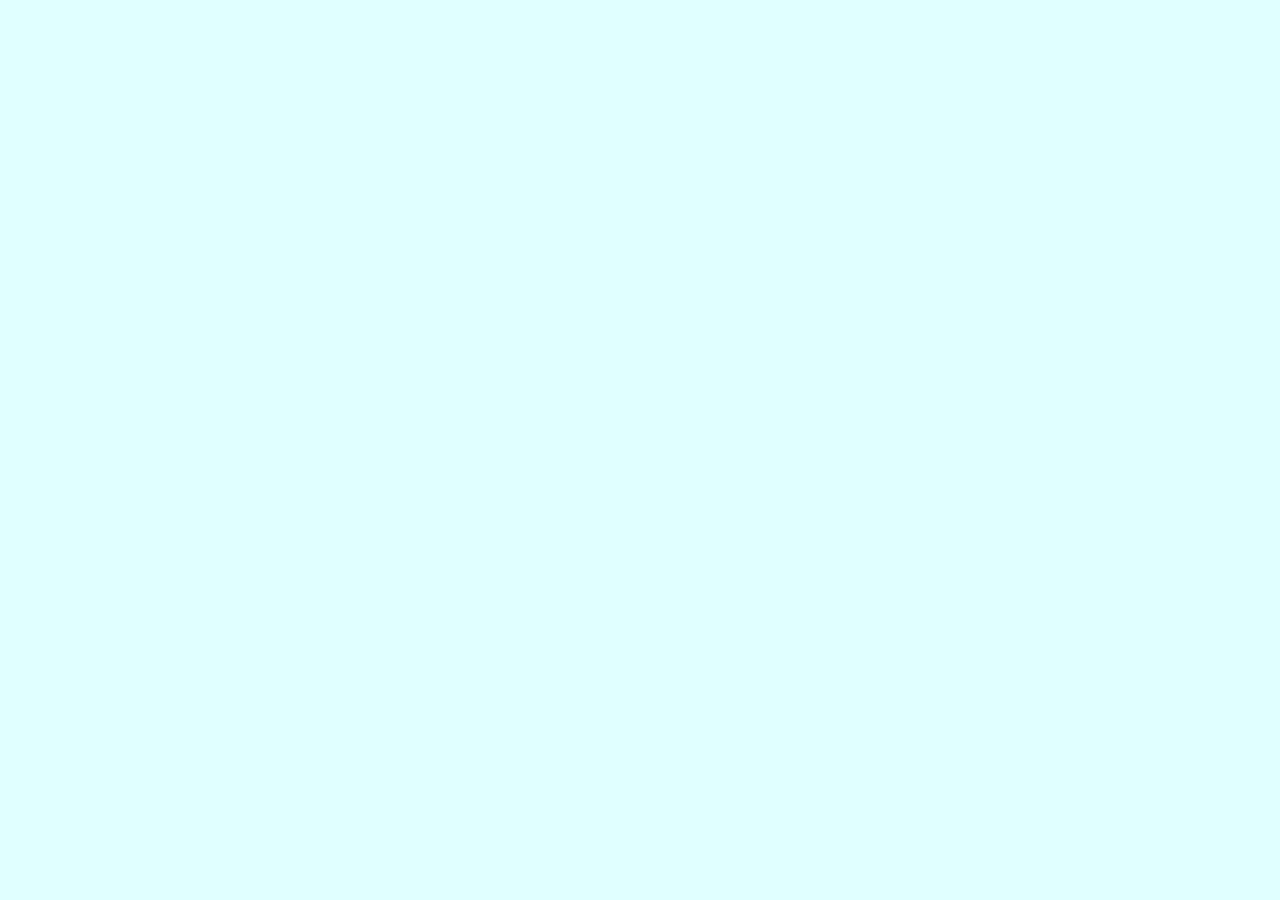
==== Jogo da adivinhação/index.html @ 67352a3d "initial project" ====
<!DOCTYPE html>
<html lang="pt-br">
<head>
  <meta charset="UTF-8">
  <meta name="viewport" content="width=device-width, initial-scale=1.0">
  <title>Jogo da Adivinhação</title>
  <link rel="stylesheet" href="style.css">
  <script src="script.js"></script>
</head>
<body>
  
</body>
</html>
---- Jogo da adivinhação/style.css ----
* {
  margin: 0;
  padding: 0;
  box-sizing: border-box;
}

:root {
  font-size: 62.5%;
}

body {
  background-color: lightcyan;
}
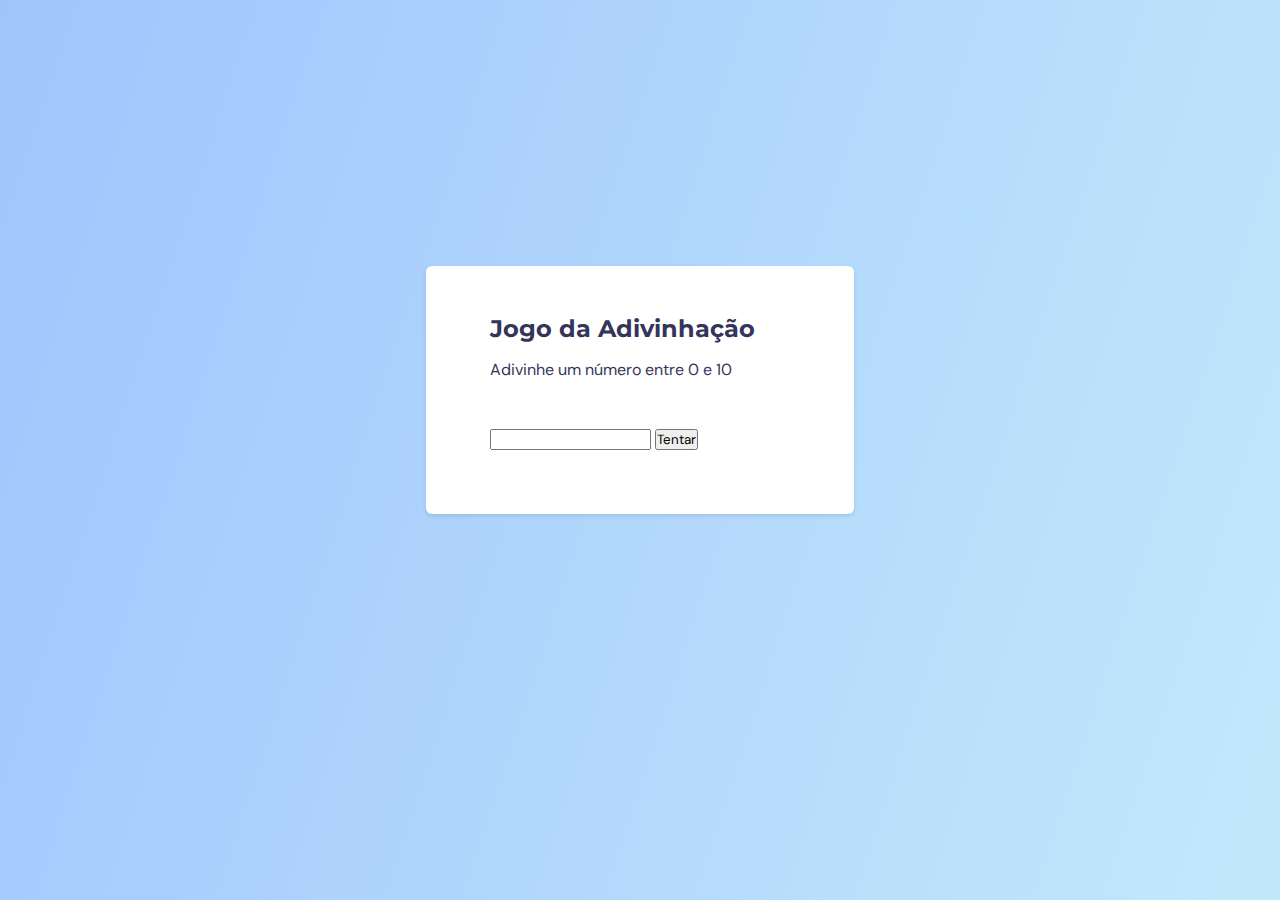
==== commit 59a08397: "add main" ====
--- a/Jogo da adivinhação/index.html
+++ b/Jogo da adivinhação/index.html
@@ -1,6 +1,8 @@
 <!DOCTYPE html>
 <html lang="pt-br">
 <head>
+  <link href="https://fonts.googleapis.com/css?family=DM+Sans:100,200,300,regular,500,600,700,800,900,100italic,200italic,300italic,italic,500italic,600italic,700italic,800italic,900italic" rel="stylesheet" />
+  <link href="https://fonts.googleapis.com/css?family=Montserrat:100,200,300,regular,500,600,700,800,900,100italic,200italic,300italic,italic,500italic,600italic,700italic,800italic,900italic" rel="stylesheet" />
   <meta charset="UTF-8">
   <meta name="viewport" content="width=device-width, initial-scale=1.0">
   <title>Jogo da Adivinhação</title>
@@ -8,6 +10,14 @@
   <script src="script.js"></script>
 </head>
 <body>
-  
+  <main>
+    <h1>Jogo da Adivinhação</h1>
+    <p>Adivinhe um número entre 0 e 10</p>
+
+    <form>
+      <input type="text">
+      <button>Tentar</button>
+    </form>
+  </main>
 </body>
 </html>--- a/Jogo da adivinhação/style.css
+++ b/Jogo da adivinhação/style.css
@@ -2,6 +2,7 @@
   margin: 0;
   padding: 0;
   box-sizing: border-box;
+  font-family: 'DM Sans', sans-serif;
 }
 
 :root {
@@ -9,5 +10,36 @@
 }
 
 body {
-  background-color: lightcyan;
+  background: linear-gradient(288deg, #C2E9FB 0%, #A1C4FD 100%);
+  font-size: 1.6rem;
+  display: grid;
+  place-items: center;
+  height: 100vh;
+}
+
+main {
+  background-color: white;
+  box-shadow: 0 .2rem .4rem rgba(0, 0, 0, .1);
+  border-radius: .6rem;
+  padding: 4.8rem 6.4rem 6.4rem;
+  width: min(42.8rem, 90%);
+  margin-top: -12rem;
+}
+
+h1 {
+  font-family: 'Montserrat', sans-serif;
+  font-size: 2.4rem;
+  margin-bottom: 1.6rem;
+}
+
+h1, p {
+  color: #34355B;
+}
+
+p {
+  opacity: .8rem;
+}
+
+form {
+  margin-top: 4.8rem;
 }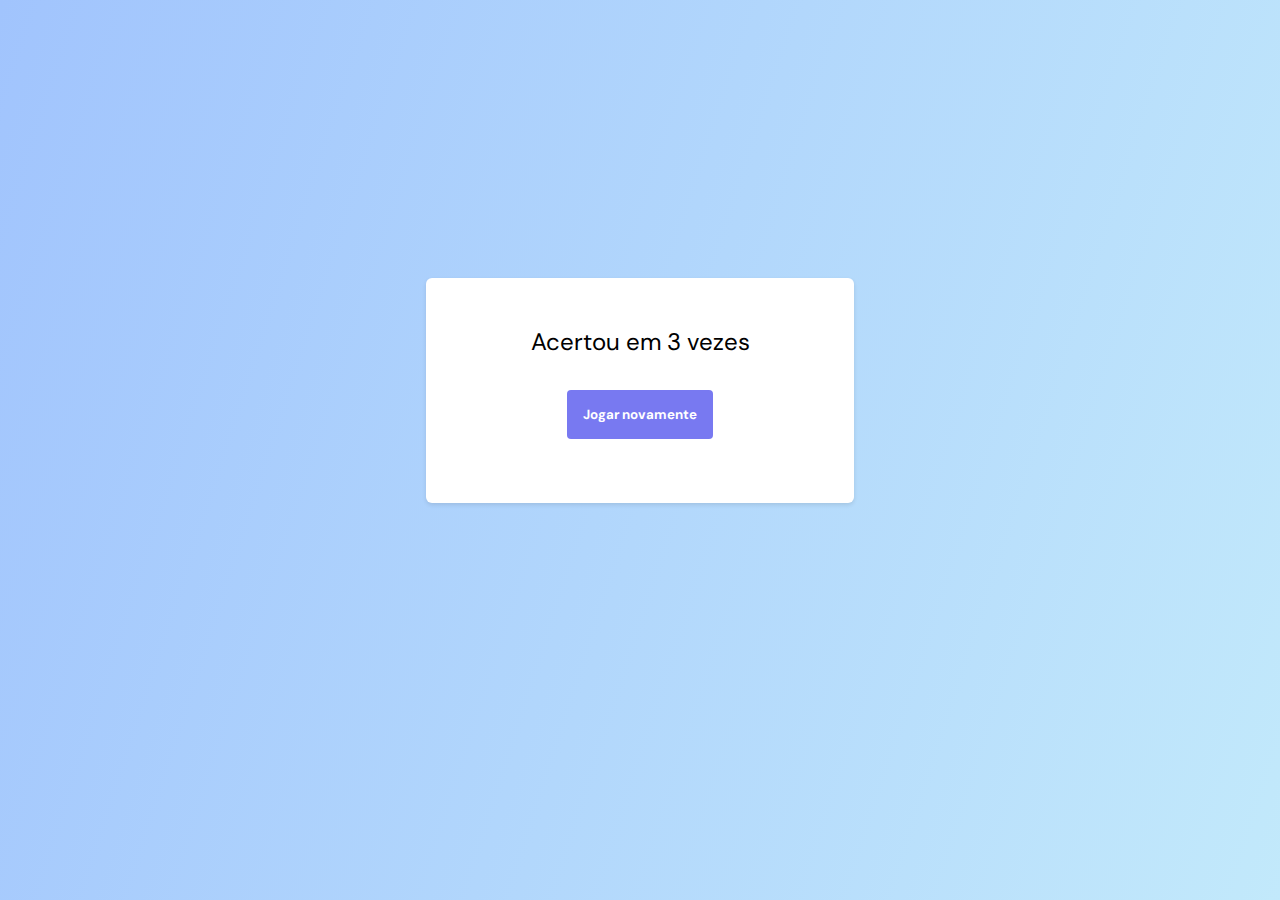
==== commit cd310c54: "add screen 2" ====
--- a/Jogo da adivinhação/index.html
+++ b/Jogo da adivinhação/index.html
@@ -11,13 +11,20 @@
 </head>
 <body>
   <main>
+    <div class="screen1 hide">
     <h1>Jogo da Adivinhação</h1>
     <p>Adivinhe um número entre 0 e 10</p>
-
+    
     <form>
-      <input type="text">
+      <input type="number">
       <button>Tentar</button>
     </form>
+  </div>
+
+  <div class="screen2">
+    <h2>Acertou em 3 vezes</h2>
+    <button>Jogar novamente</button>
+  </div>
   </main>
 </body>
 </html>--- a/Jogo da adivinhação/style.css
+++ b/Jogo da adivinhação/style.css
@@ -17,6 +17,24 @@
   height: 100vh;
 }
 
+button {
+  background-color: #7879f1;
+  color: white;
+  font-weight: bold;
+  border-radius: 0 .4rem .4rem 0;
+  cursor: pointer;
+
+  transition: background .3s;
+}
+
+button:hover {
+  background-color: #6161c5;
+}
+
+.hide {
+  display: none;
+}
+
 main {
   background-color: white;
   box-shadow: 0 .2rem .4rem rgba(0, 0, 0, .1);
@@ -24,6 +42,7 @@
   padding: 4.8rem 6.4rem 6.4rem;
   width: min(42.8rem, 90%);
   margin-top: -12rem;
+  text-align: center;
 }
 
 h1 {
@@ -42,4 +61,29 @@
 
 form {
   margin-top: 4.8rem;
+  display: flex;
+  justify-content: center;
+}
+
+input, button {
+  border: none;
+  padding: 1.6rem;
+
+}
+
+input {
+  background-color: #dce2e9;
+  width: 6rem;
+}
+
+/*Screen 2*/
+
+h2 {
+  font-size: 2.4rem;
+  font-weight: 400;
+  margin-bottom: 3.3rem;
+}
+
+.screen2 button {
+  border-radius: .4rem;
 }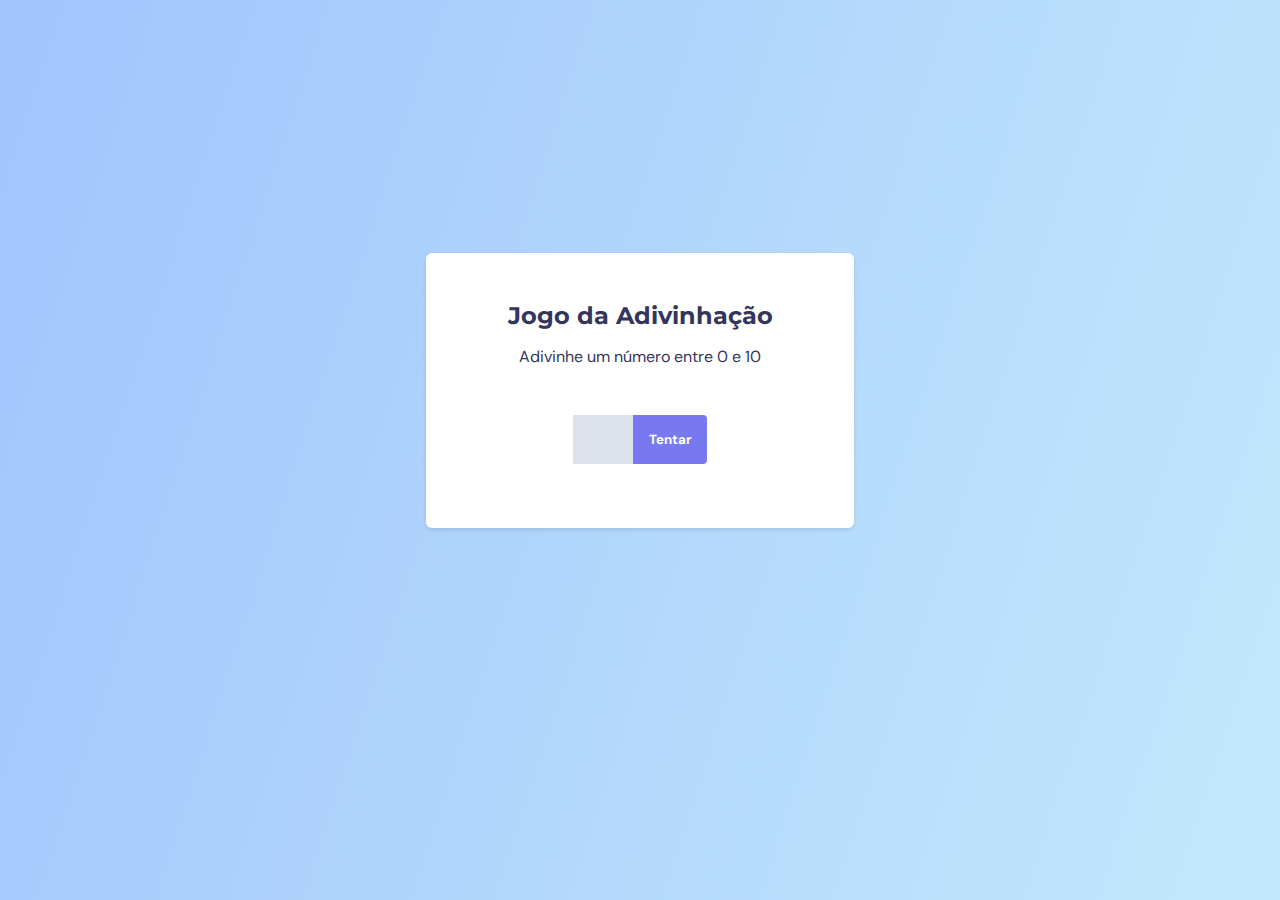
==== commit 66130ea7: "initial random number logic" ====
--- a/Jogo da adivinhação/index.html
+++ b/Jogo da adivinhação/index.html
@@ -11,19 +11,19 @@
 </head>
 <body>
   <main>
-    <div class="screen1 hide">
+    <div class="screen1">
     <h1>Jogo da Adivinhação</h1>
     <p>Adivinhe um número entre 0 e 10</p>
     
     <form>
-      <input type="number">
-      <button>Tentar</button>
+      <input type="number" id="inputNumber">
+      <button id="btnTry">Tentar</button>
     </form>
   </div>
 
-  <div class="screen2">
+  <div class="screen2 hide">
     <h2>Acertou em 3 vezes</h2>
-    <button>Jogar novamente</button>
+    <button id="btnReset">Jogar novamente</button>
   </div>
   </main>
 </body>
